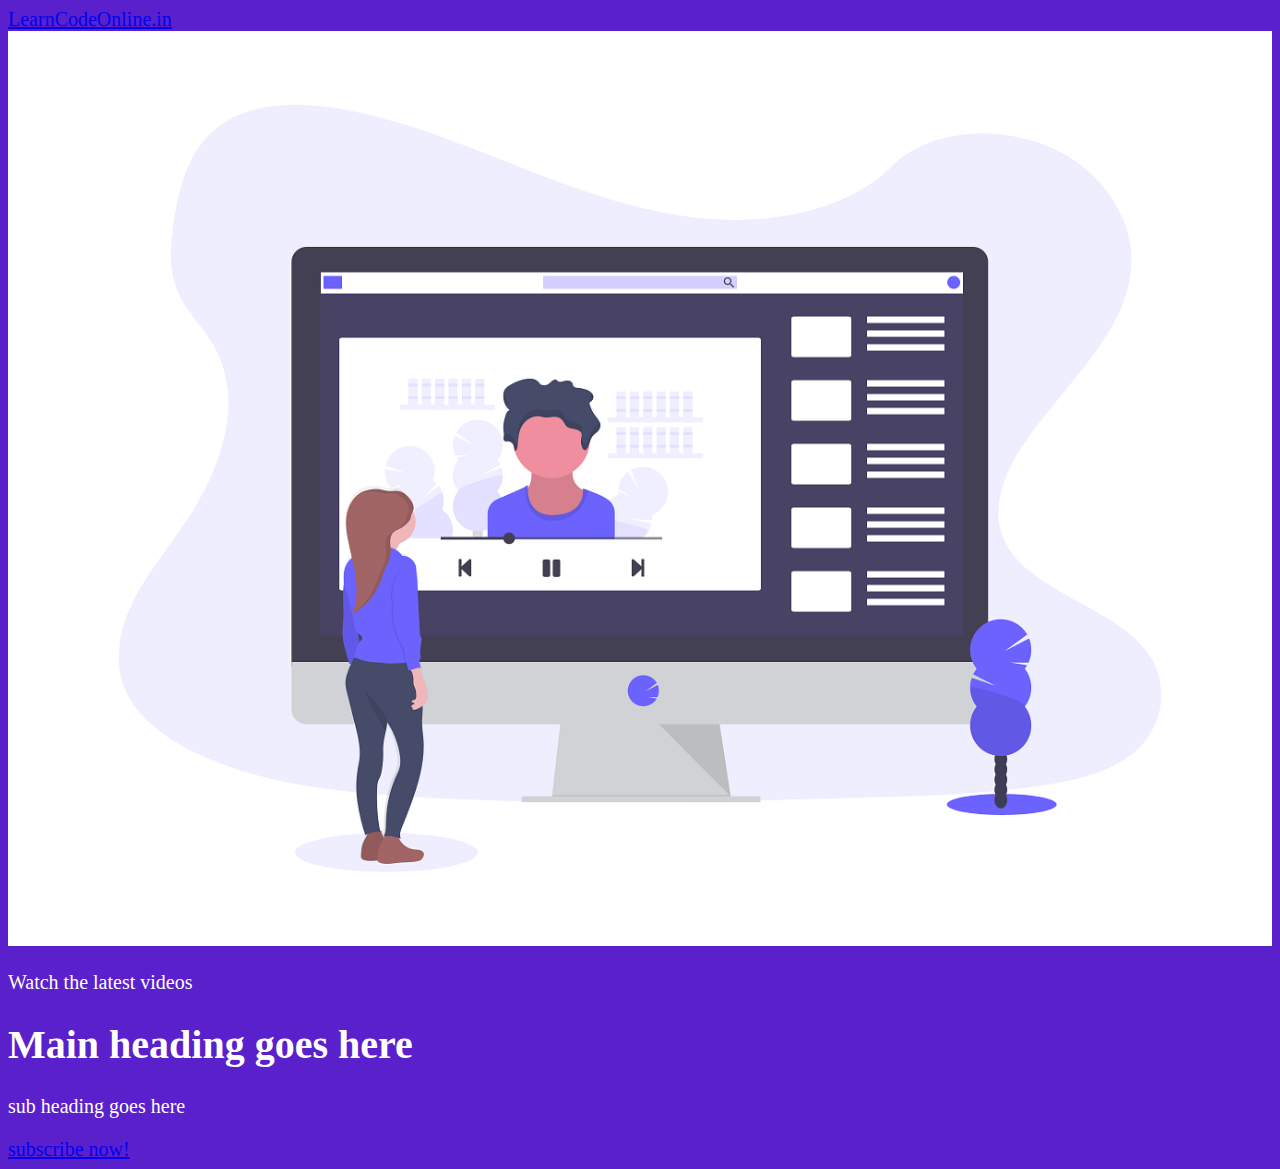
==== index.html @ 03bdf32b "Course:SASS by LearnCodeOnline" ====
<!DOCTYPE html>
<html lang="en">
  <head>
    <meta charset="UTF-8" />
    <meta http-equiv="X-UA-Compatible" content="IE=edge" />
    <meta name="viewport" content="width=device-width, initial-scale=1.0" />
    <title>LCO SASS</title>
    <link rel="stylesheet" href="/css/style.css" />
  </head>
  <body>
    <div class="container"></div>
    <header><a href="#">LearnCodeOnline.in</a></header>
    <main>
      <section id="main-image">
        <img
          src="./images/youtube.png"
          alt="youtube"
          width="100%"
          height="100%"
        />
        <p>Watch the latest videos</p>
      </section>
      <section id="main-button">
        <h1>Main heading goes here</h1>
        <p>sub heading goes here</p>
        <a href="#"> subscribe now!</a>
      </section>
    </main>
  </body>
</html>
---- css/style.css ----
body {
  background-color: #5A20CB;
  color: #fff;
  font-size: 20px;
}/*# sourceMappingURL=style.css.map */
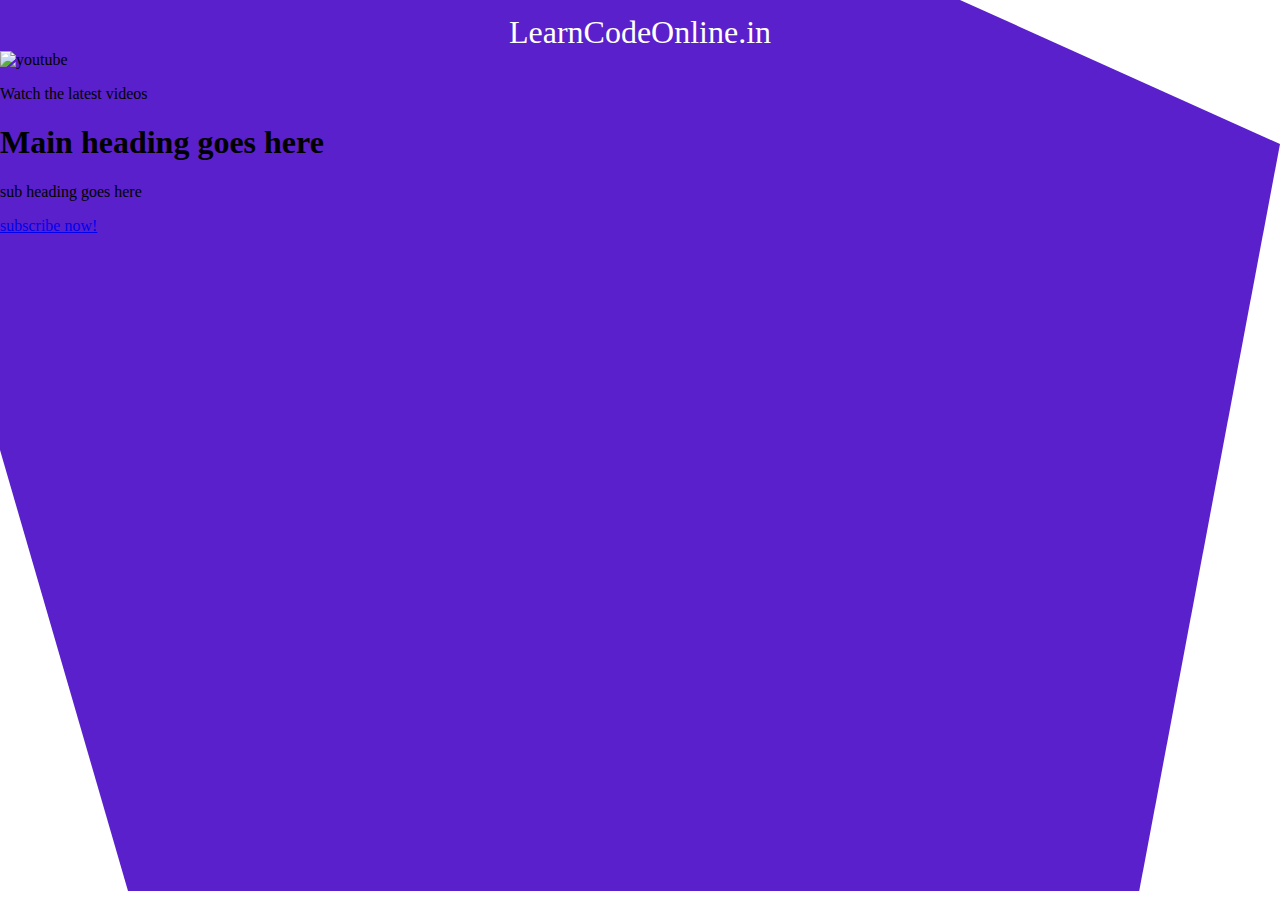
==== commit bc6de5db: "SASS/SCSS: function and nesting" ====
--- a/index.html
+++ b/index.html
@@ -13,7 +13,7 @@
     <main>
       <section id="main-image">
         <img
-          src="./images/youtube.png"
+          src="./images/youtubew.png"
           alt="youtube"
           width="100%"
           height="100%"
--- a/css/style.css
+++ b/css/style.css
@@ -1,5 +1,25 @@
+body,
+html {
+  height: 100%;
+}
+
 body {
-  background-color: #5A20CB;
+  margin: 0;
+}
+body .container {
+  -webkit-clip-path: polygon(0 0, 75% 0%, 100% 16%, 89% 99%, 10% 99%, 0% 50%);
+          clip-path: polygon(0 0, 75% 0%, 100% 16%, 89% 99%, 10% 99%, 0% 50%);
+  background-color: #5a20cb;
+  width: 100%;
+  height: 100%;
+  position: absolute;
+  z-index: -1;
+}
+body header a {
   color: #fff;
-  font-size: 20px;
+  text-decoration: none;
+  font-size: 2rem;
+  text-align: center;
+  padding-top: 14px;
+  display: block;
 }/*# sourceMappingURL=style.css.map */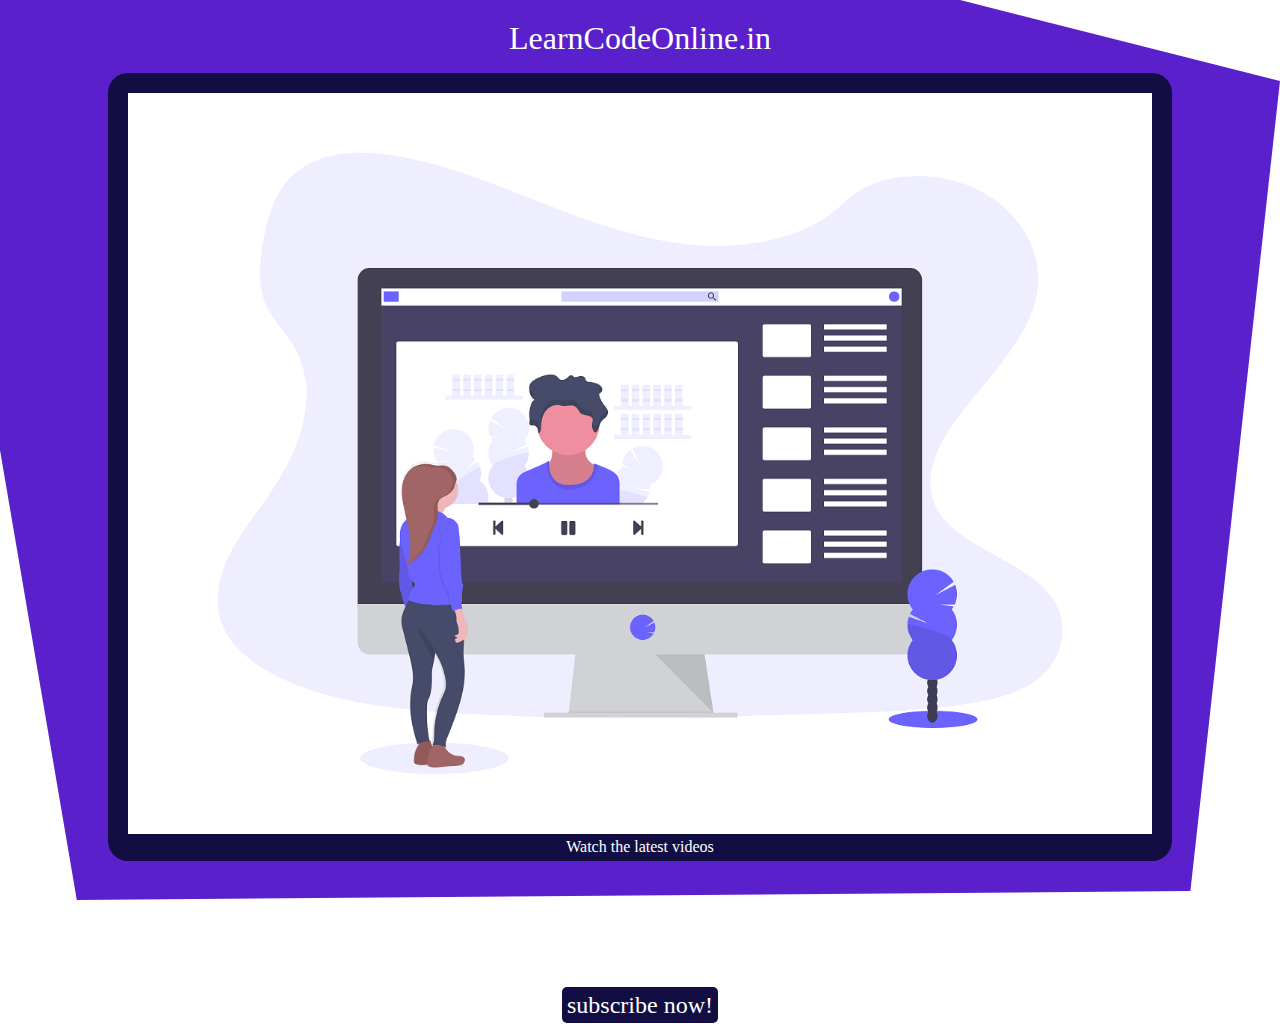
==== commit e6adb84e: "SASS: mixins and partials" ====
--- a/index.html
+++ b/index.html
@@ -13,7 +13,7 @@
     <main>
       <section id="main-image">
         <img
-          src="./images/youtubew.png"
+          src="./images/youtube.png"
           alt="youtube"
           width="100%"
           height="100%"
--- a/css/style.css
+++ b/css/style.css
@@ -7,8 +7,8 @@
   margin: 0;
 }
 body .container {
-  -webkit-clip-path: polygon(0 0, 75% 0%, 100% 16%, 89% 99%, 10% 99%, 0% 50%);
-          clip-path: polygon(0 0, 75% 0%, 100% 16%, 89% 99%, 10% 99%, 0% 50%);
+  -webkit-clip-path: polygon(0 0, 75% 0%, 100% 9%, 93% 99%, 6% 100%, 0% 50%);
+          clip-path: polygon(0 0, 75% 0%, 100% 9%, 93% 99%, 6% 100%, 0% 50%);
   background-color: #5a20cb;
   width: 100%;
   height: 100%;
@@ -20,6 +20,43 @@
   text-decoration: none;
   font-size: 2rem;
   text-align: center;
-  padding-top: 14px;
+  padding-top: 20px;
   display: block;
+}
+body main section#main-image {
+  background-color: #120e43;
+  padding: 20px;
+  color: #fff;
+  margin: 1rem auto;
+  width: 80%;
+  border-radius: 20px;
+}
+body main p {
+  padding: 0;
+  margin: 0;
+  text-align: center;
+  margin-bottom: -15px;
+}
+body main section#main-button {
+  text-align: center;
+  color: #fff;
+  padding: 15px;
+}
+body main section#main-button h1 {
+  font-size: 1.8rem;
+  margin-top: 5px;
+  text-transform: uppercase;
+}
+body main section#main-button p {
+  font-size: 1.5em;
+  margin-bottom: 15px;
+}
+body main section#main-button a {
+  color: #fff;
+  margin-top: 15px;
+  background-color: #120e43;
+  padding: 5px;
+  text-decoration: none;
+  font-size: 1.5em;
+  border-radius: 5px;
 }/*# sourceMappingURL=style.css.map */